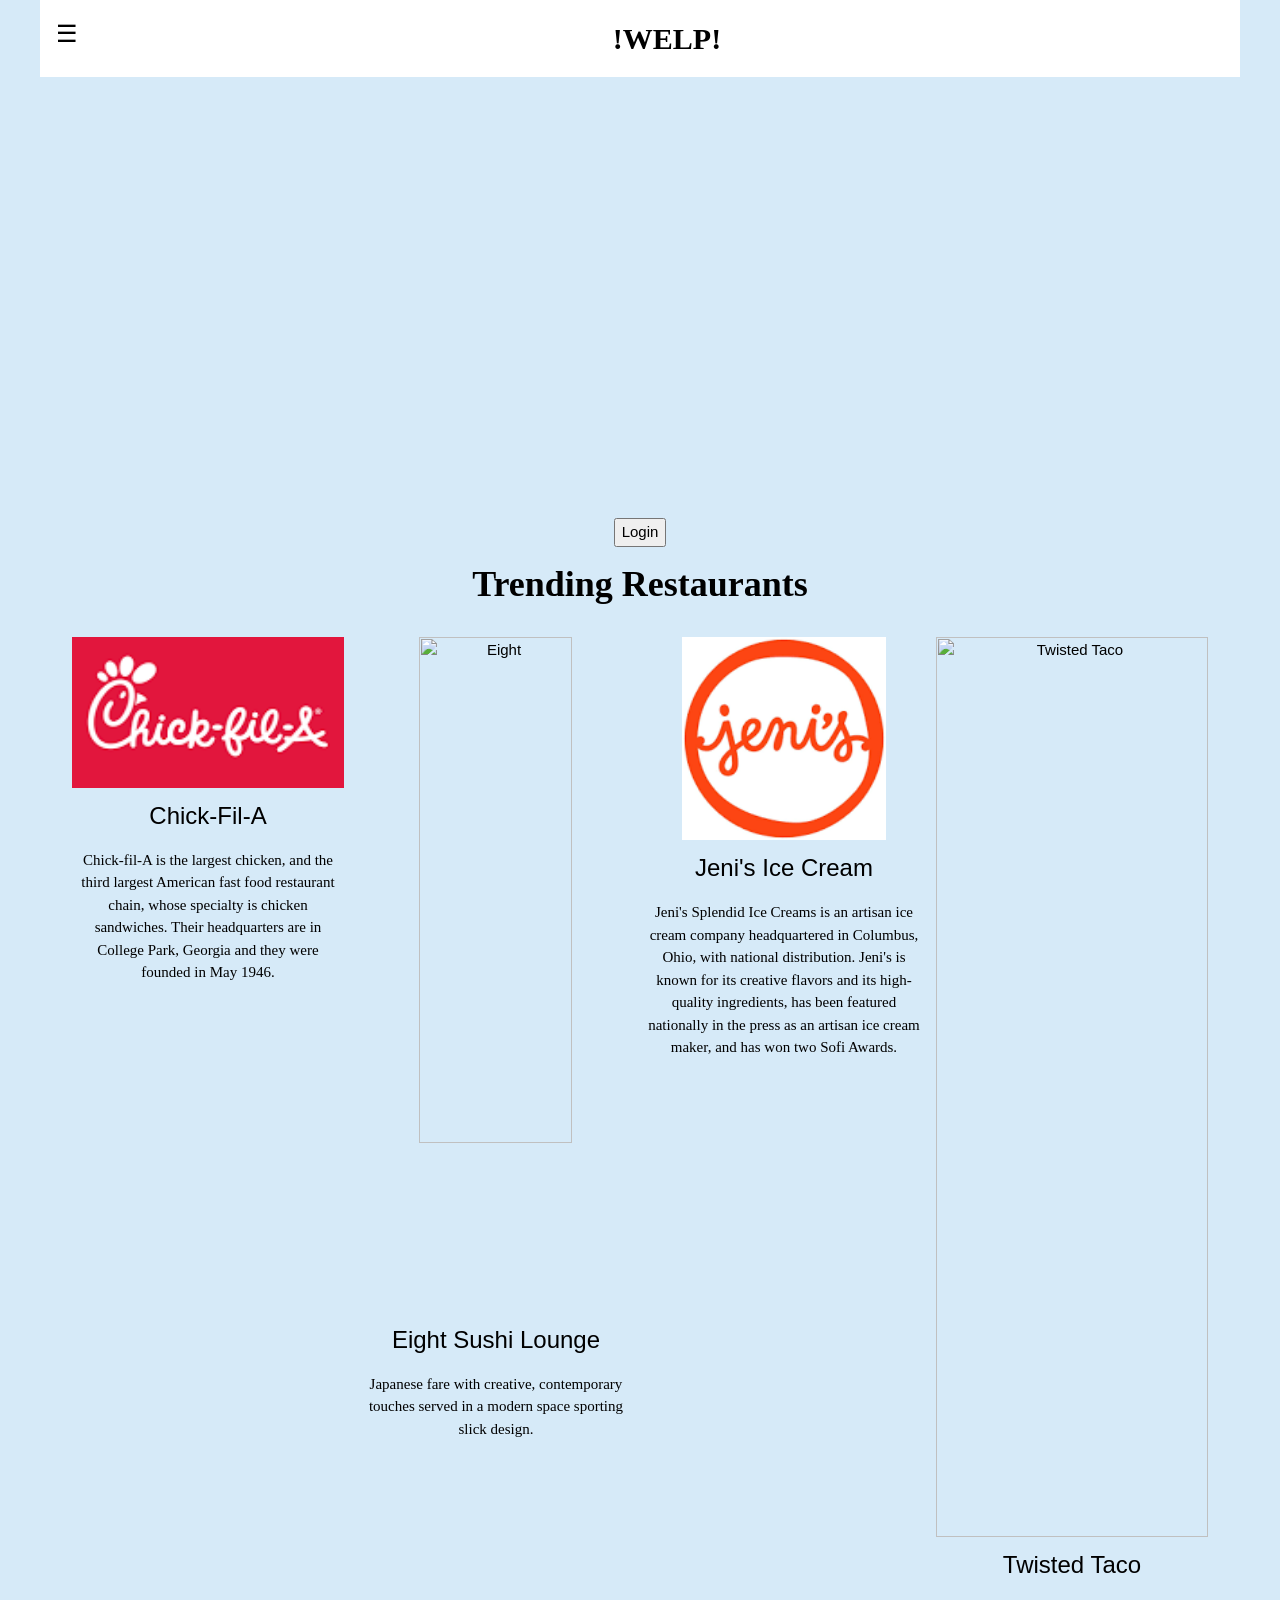
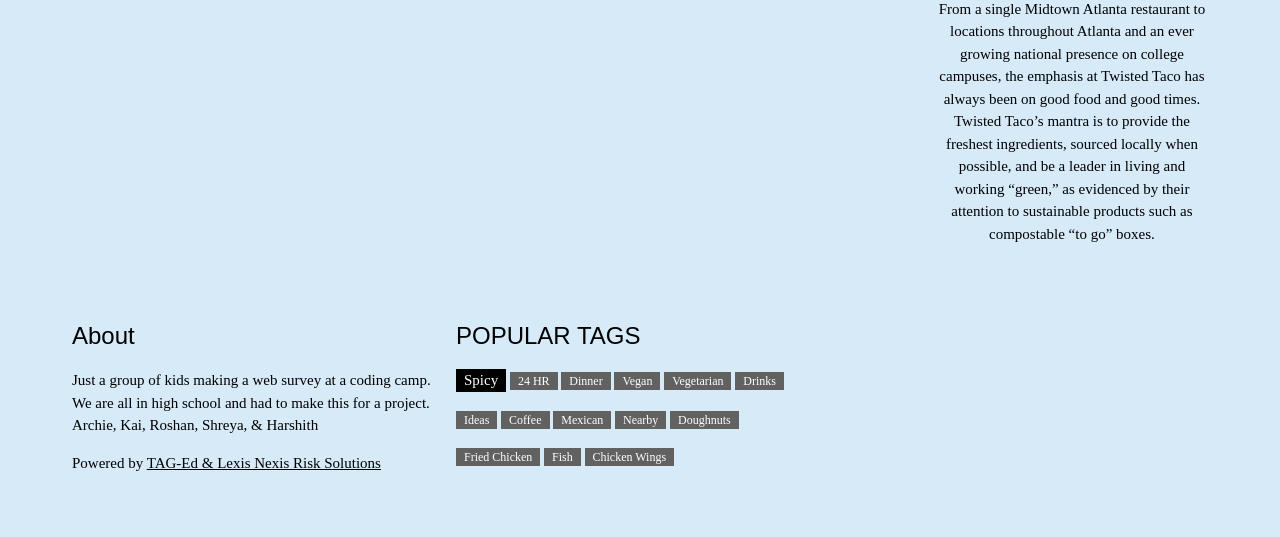
==== index.html @ 6121ad8a "Add files via upload" ====
<html>
<head>
	<title> WashBasin Food Finder</title>
	<meta charset="UTF-8">
	<meta name="viewport" content="width=device-width, initial-scale=1">
	<link rel="stylesheet" href="https://www.w3schools.com/w3css/4/w3.css">
	<link rel="stylesheet" href="https://fonts.googleapis.com/css?family=Karma">
	<link rel="stylesheet" href="css/home_style.css
	    <meta name="viewport" content="width=device-width" />
	<script type="text/javascript" 
            src="https://ajax.googleapis.com/ajax/libs/jquery/1.11.2/jquery.min.js">
    </script>
	<script type="text/javascript">
        $(document).ready(function () {
			
		 $('#Login').click(function(){
			
			$.post('/',   // url
			   {Redirect:'Login'}, // data to be submit
			   function(data, status, jqXHR) {// success callback
					console.log(data)
					window.location.replace("/Start");
				});
			});
    });
    </script>
	<style>
		h1 {
			font-family: Times New Roman;
			font-weight: bold; 
		}

		p { 
			font-family: Times New Roman;
		} 

		.w3-bar-block .w3-bar-item {
			padding:20px
		}
		body {
			background-color: #D6EAF8;
		}
		.header { 
			padding: 200px;
			text-align: center;
			background-image: url("https://dipompello.com/wp-content/uploads/2017/04/Authentic-Italian-Restaurant-Pompello-Dinner.jpg");
			color: blue;
			font-size: 30px;
} 
	</style>
</head>
<body>

<!-- Sidebar (hidden by default) -->
<nav class="w3-sidebar w3-bar-block w3-card w3-top w3-xlarge w3-animate-left" style="display:none;z-index:2;width:40%;min-width:300px" id="mySidebar">
  <a href="javascript:void(0)" onclick="w3_close()"
  class="w3-bar-item w3-button">Close Menu</a>
  <a href="#food" onclick="w3_close()" class="w3-bar-item w3-button">Survey</a>
  <a onclick="w3_close()" class="w3-bar-item w3-button" id='Login'>Login or Create an Account</a>
</nav>

<!-- Top menu -->
<div class="w3-top">
  <div class="w3-white w3-xlarge" style="max-width:1200px;margin:auto">
    <div class="w3-button w3-padding-16 w3-left" onclick="w3_open()">☰</div>
    <div class="w3-center w3-padding-16" style="font-family: Times New Roman; font-weight: bold; font-size:30px;"> !WELP! </div>
  </div>
</div>
  
<!-- !PAGE CONTENT! -->
<div class="w3-main w3-content w3-padding" style="max-width:1200px;margin-top:100px">

<!--Header !--> 
<div class="header">  </div>

<div style="text-align:center;"> 
	<h1> </h1> 
	<button class="button" onclick="window.location.href = 'login_page.html';"> Login </button> 
	<h1> Trending Restaurants </h1> 
</div> 

  <!-- First Photo Grid-->
  <div class="w3-row-padding w3-padding-16 w3-center" id="food">
    <div class="w3-quarter">
      <img src="[data-uri]" alt='Chick Fil A' style="width:100%">
      <h3>Chick-Fil-A</h3>
      <p>Chick-fil-A is the largest chicken, and the third largest American fast food restaurant chain, whose specialty is chicken sandwiches. Their headquarters are in College Park, Georgia and they were founded in May 1946.</p>
    </div>
    <div class="w3-quarter">
      <img src="http://www.eightsushiatl.com/wp-content/uploads/2015/05/Approved-8-Sushi-Logo.jpg" alt="Eight" style="width:75%">
      <h3> Eight Sushi Lounge</h3>
      <p>Japanese fare with creative, contemporary touches served in a modern space sporting slick design.</p>
    </div>
   <div class="w3-quarter">
      <img src="[data-uri]" alt="Sun Dial" style="width:75%">
      <h3>Jeni's Ice Cream</h3>
      <p>Jeni's Splendid Ice Creams is an artisan ice cream company headquartered in Columbus, Ohio, with national distribution. Jeni's is known for its creative flavors and its high-quality ingredients, has been featured nationally in the press as an artisan ice cream maker, and has won two Sofi Awards.</p>
    </div>
    <div class="w3-quarter">
      <img src="https://irp-cdn.multiscreensite.com/d303ec29/import/clib/twistedtaco_com/dms3rep/multi/tablet/TT-Home-Logo-R-424x80.png" alt="Twisted Taco" style="width:100%">
      <h3>Twisted Taco</h3>
      <p>From a single Midtown Atlanta restaurant to locations throughout Atlanta and an ever growing national presence on college campuses, the emphasis at Twisted Taco has always been on good food and good times. Twisted Taco’s mantra is to provide the freshest ingredients, sourced locally when possible, and be a leader in living and working “green,” as evidenced by their attention to sustainable products such as compostable “to go” boxes.  </p>
    </div>
  </div>
  <!-- Footer -->
  <footer class="w3-row-padding w3-padding-32">
    <div class="w3-third">
      <h3>About</h3>
      <p>Just a group of kids making a web survey at a coding camp. We are all in high school and had to make this for a project.<br>
      Archie, Kai, Roshan, Shreya, & Harshith </p>
      <p>Powered by <a href="https://www.tagedonline.org/futureready-coding-camp/" target="_blank">TAG-Ed & Lexis Nexis Risk Solutions</a></p>
    </div>

    <div class="w3-third w3-serif">
      <h3>POPULAR TAGS</h3>
      <p>
        <span class="w3-tag w3-black w3-margin-bottom">Spicy</span> <span class="w3-tag w3-dark-grey w3-small w3-margin-bottom">24 HR</span> <span class="w3-tag w3-dark-grey w3-small w3-margin-bottom">Dinner</span>
        <span class="w3-tag w3-dark-grey w3-small w3-margin-bottom">Vegan</span> <span class="w3-tag w3-dark-grey w3-small w3-margin-bottom">Vegetarian</span> <span class="w3-tag w3-dark-grey w3-small w3-margin-bottom">Drinks</span>
        <span class="w3-tag w3-dark-grey w3-small w3-margin-bottom">Ideas</span> <span class="w3-tag w3-dark-grey w3-small w3-margin-bottom">Coffee</span> <span class="w3-tag w3-dark-grey w3-small w3-margin-bottom">Mexican</span>
        <span class="w3-tag w3-dark-grey w3-small w3-margin-bottom">Nearby</span> <span class="w3-tag w3-dark-grey w3-small w3-margin-bottom">Doughnuts</span> <span class="w3-tag w3-dark-grey w3-small w3-margin-bottom">Fried Chicken</span>
        <span class="w3-tag w3-dark-grey w3-small w3-margin-bottom">Fish</span> <span class="w3-tag w3-dark-grey w3-small w3-margin-bottom">Chicken Wings</span>
      </p>
    </div>
  </footer>

<!-- End page content -->
</div>

<script>
// Script to open and close sidebar
function w3_open() {
  document.getElementById("mySidebar").style.display = "block";
}
 
function w3_close() {
  document.getElementById("mySidebar").style.display = "none";
}
</script>

</body>
</html>
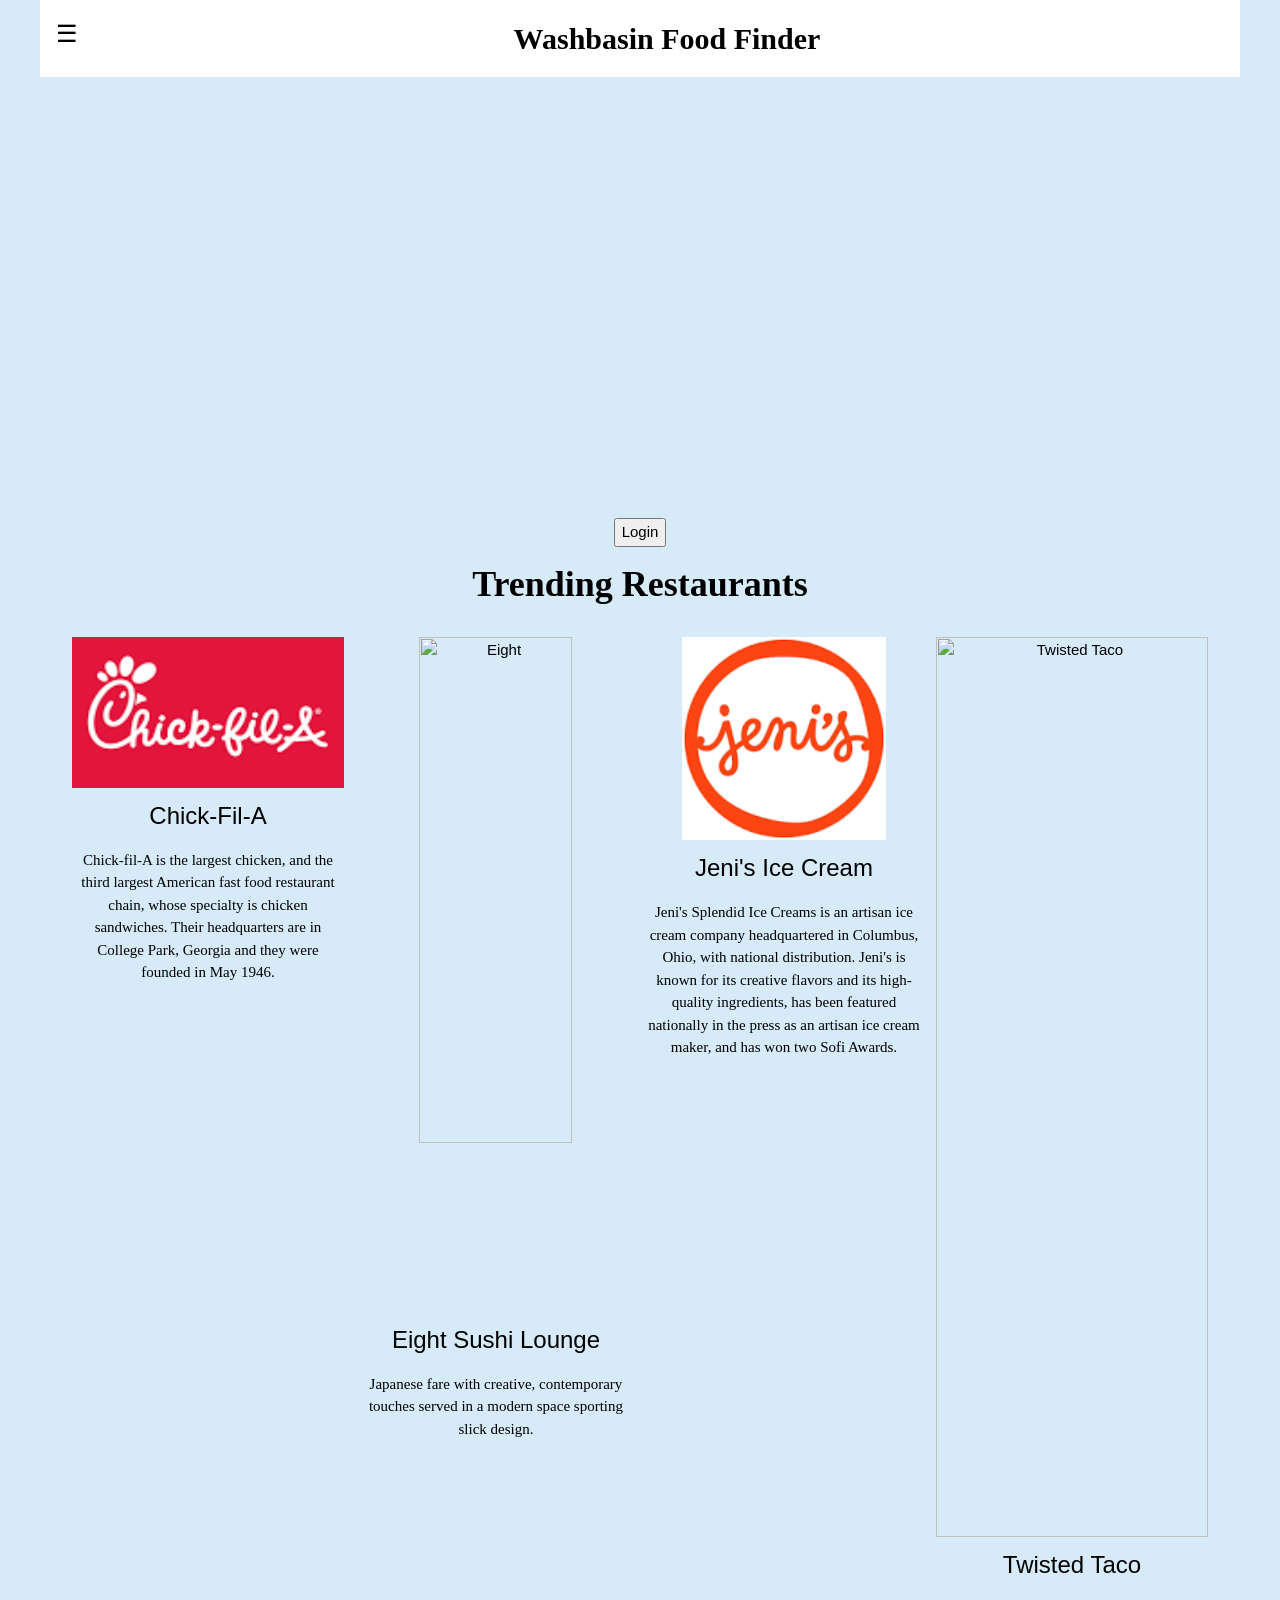
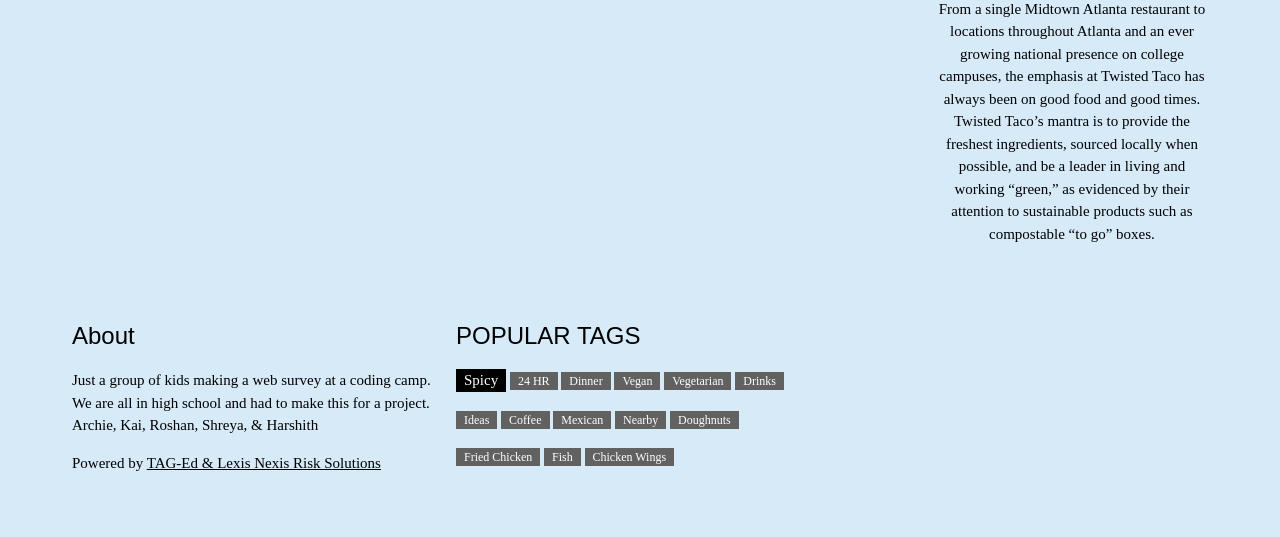
==== commit 7d5020d8: "Add files via upload" ====
--- a/index.html
+++ b/index.html
@@ -63,7 +63,7 @@
 <div class="w3-top">
   <div class="w3-white w3-xlarge" style="max-width:1200px;margin:auto">
     <div class="w3-button w3-padding-16 w3-left" onclick="w3_open()">☰</div>
-    <div class="w3-center w3-padding-16" style="font-family: Times New Roman; font-weight: bold; font-size:30px;"> !WELP! </div>
+    <div class="w3-center w3-padding-16" style="font-family: Times New Roman; font-weight: bold; font-size:30px;"> Washbasin Food Finder </div>
   </div>
 </div>
   
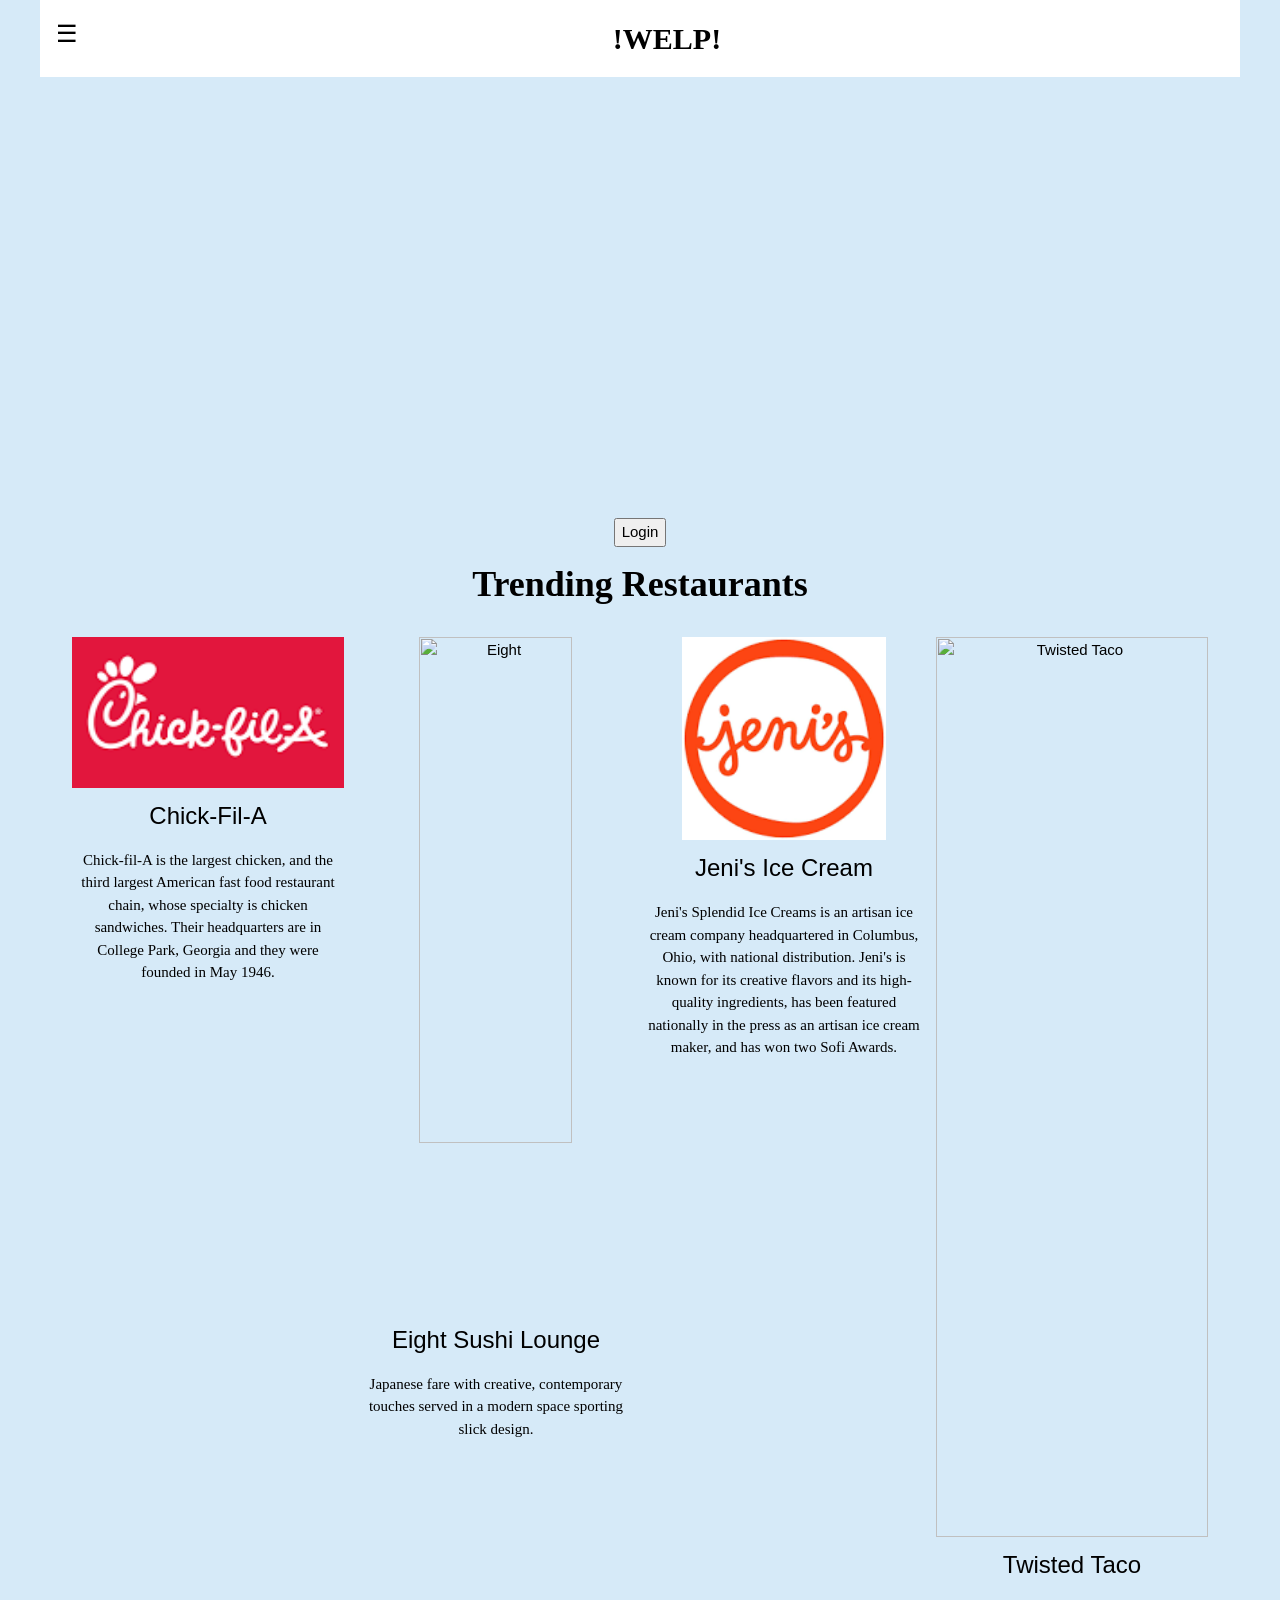
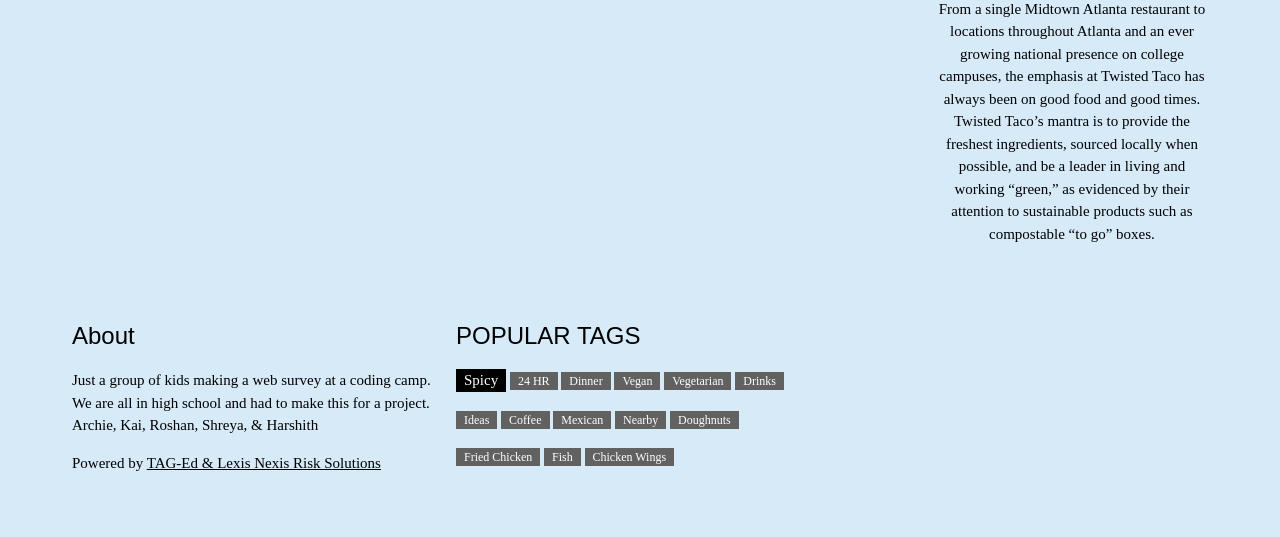
==== commit 6e2b604f: "Add files via upload" ====
--- a/index.html
+++ b/index.html
@@ -63,7 +63,7 @@
 <div class="w3-top">
   <div class="w3-white w3-xlarge" style="max-width:1200px;margin:auto">
     <div class="w3-button w3-padding-16 w3-left" onclick="w3_open()">☰</div>
-    <div class="w3-center w3-padding-16" style="font-family: Times New Roman; font-weight: bold; font-size:30px;"> Washbasin Food Finder </div>
+    <div class="w3-center w3-padding-16" style="font-family: Times New Roman; font-weight: bold; font-size:30px;"> !WELP! </div>
   </div>
 </div>
   
